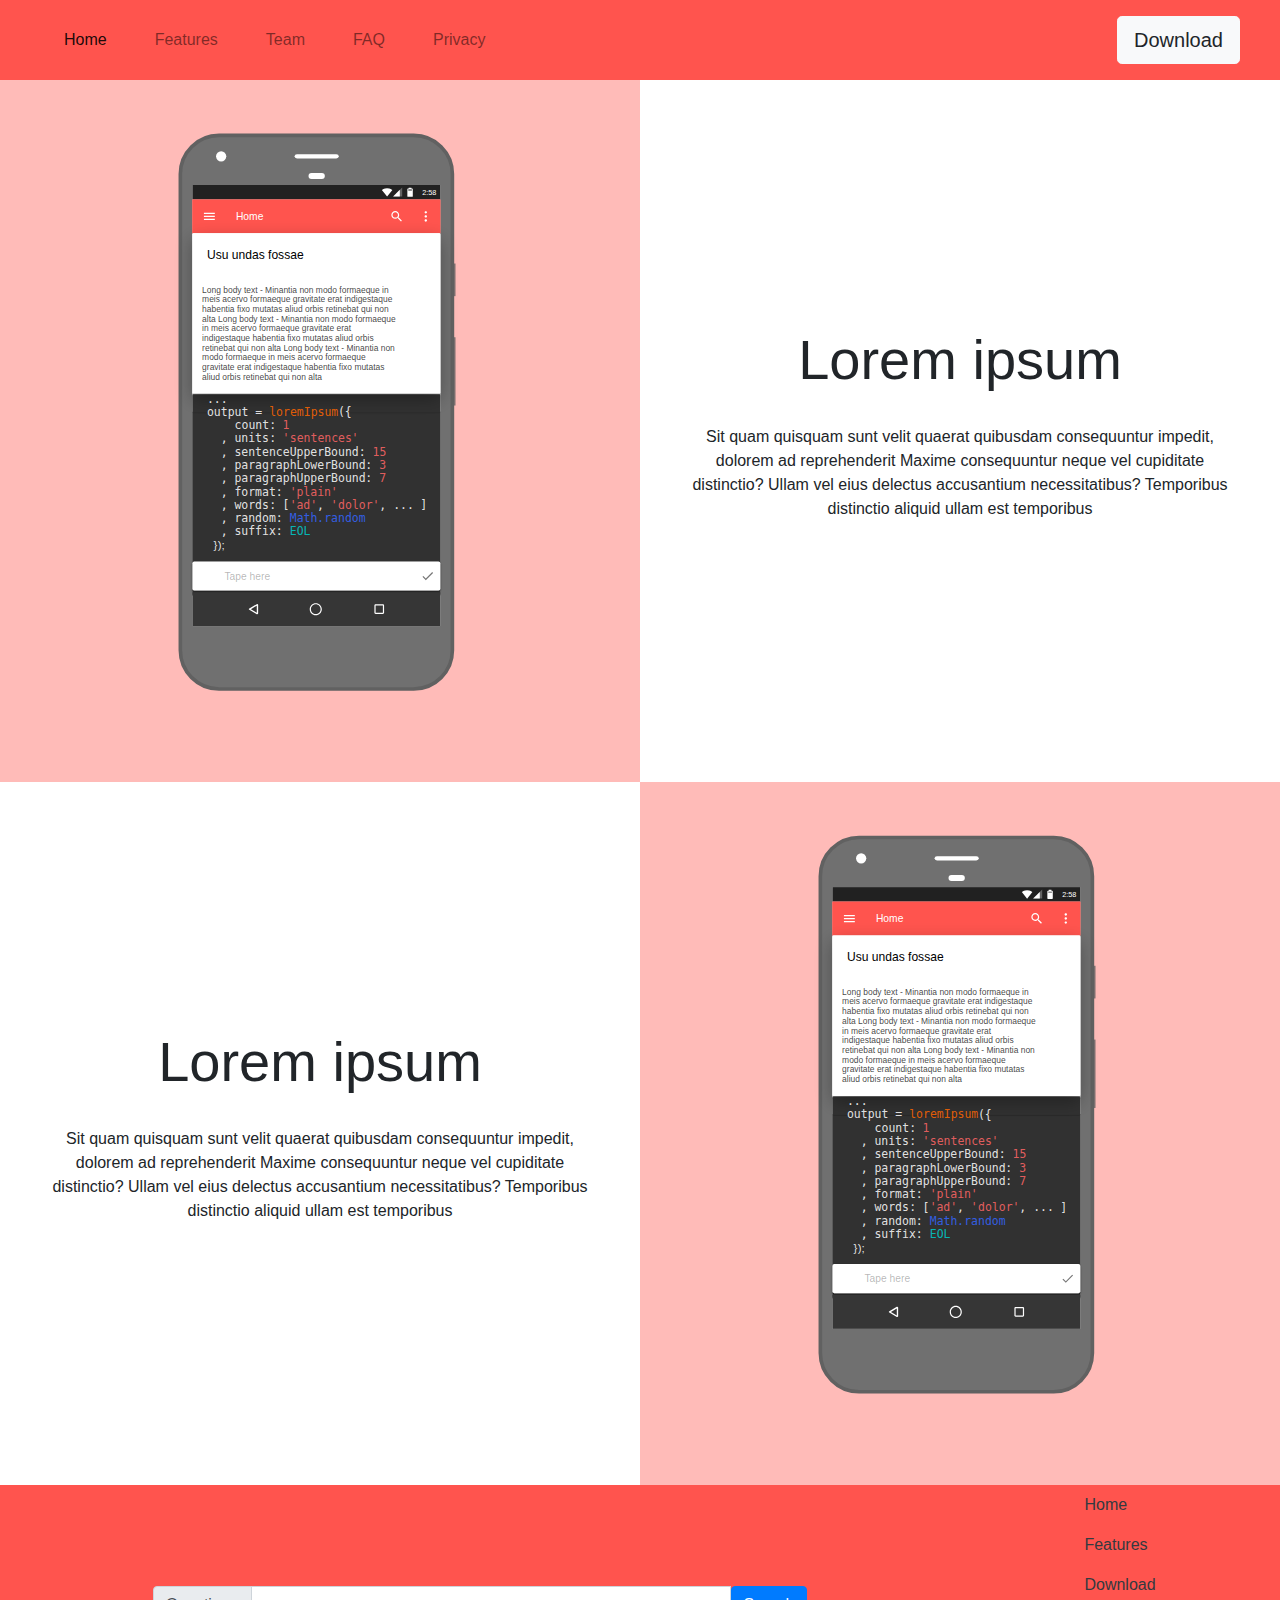
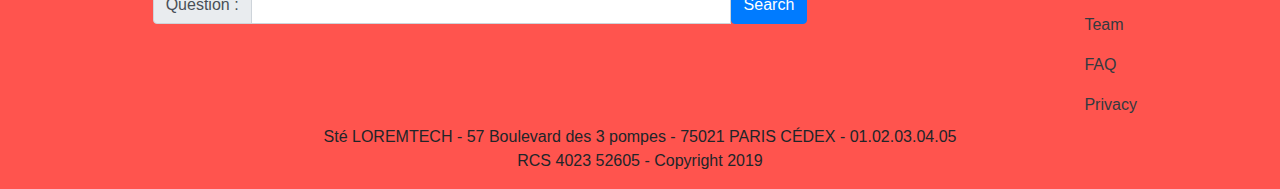
==== index.html @ 7b1ad4ee "try fix responsives" ====
<!DOCTYPE html>
<html lang="en">
  <head>
    <meta charset="UTF-8">
    <meta name="viewport" content="width=device-width, initial-scale=1">
    <link rel="stylesheet" href="css/style.css" type="text/css" media="all">
    <link rel="stylesheet" href="css/bootstrap.css" type="text/css" media="all">
    <link rel="stylesheet" href="https://use.fontawesome.com/releases/v5.6.3/css/all.css" integrity="sha384-UHRtZLI+pbxtHCWp1t77Bi1L4ZtiqrqD80Kn4Z8NTSRyMA2Fd33n5dQ8lWUE00s/" crossorigin="anonymous">
    <title>Code me</title>
  </head>
  <body>
      <nav class="navbar navbar-expand-lg navbar-light bg-red">
        <a class="navbar-brand px-1" href="#"><i class="fab fa-connectdevelop fa-2x"></i></a>
        <button class="navbar-toggler" type="button" data-toggle="collapse" data-target="#navbarSupportedContent" aria-controls="navbarSupportedContent" aria-expanded="false" aria-label="Toggle navigation">
          <span class="navbar-toggler-icon"></span>
        </button>

        <div class="collapse navbar-collapse" id="navbarSupportedContent">
          <ul class="navbar-nav mr-auto">
            <li class="nav-item px-3 active">
              <a class="nav-link" href="#">Home <span class="sr-only">(current)</span></a>
            </li>
            <li class="nav-item px-3">
              <a class="nav-link" href="features.html">Features</a>
            </li>
            <li class="nav-item px-3">
              <a class="nav-link" href="team.html">Team</a>
            </li>
            <li class="nav-item px-3">
              <a class="nav-link" href="faq.html">FAQ</a>
            </li>
            <li class="nav-item px-3">
              <a class="nav-link" href="privacy.html">Privacy</a>
            </li>
        </ul>
            <ul class="navbar-nav ml-auto">
              <li class="nav-item px-2">
                <a class="nav-link" href="#">
                  <i class="fab fa-twitter fa-lg"></i>
                </a>
              </li>
              <li class="nav-item px-2">
                <a class="nav-link" href="#">
                  <i class="fab fa-facebook-f fa-lg"></i>
                </a>
              </li>
              <li class="nav-item px-2">
                <a class="nav-link" href="#">
                  <i class="fab fa-github fa-lg"></i>
                </a>
              </li>
            </ul>
              <ul class="navbar-nav">
                <li class="nav-item px-3">
                  <a class="nav-link" href="download.html">
                    <button type="button" class="btn btn-light btn-lg">Download</button>
                  </a>
                </li>
              </ul>
        </div>
      </nav>
    <div class="container-fluid">
      <div class="row">
        <article class="col-md-6 d-flex justify-content-center section__article-phone-img">
          <img src="img/shema-mobile.svg" class="w-75 img-fluid mt-4 " alt=""/>
        </article>
        <article class="col-md-6 py-sm-5 d-flex justify-content-center flex-column align-items-center section__article-phone-sub">
          <h2 class="text-center pb-4 display-4">Lorem ipsum</h2>
          <p class="text-center px-5">
  Sit quam quisquam sunt velit quaerat quibusdam consequuntur impedit, dolorem ad reprehenderit Maxime consequuntur neque vel cupiditate distinctio? Ullam vel eius delectus accusantium necessitatibus? Temporibus distinctio aliquid ullam est temporibus
</p>
        </article>
      <div class="row flex-column-reverse flex-md-row flex-lg-row flex-xl-row">
        <article class="col-md-6 py-sm-5 d-flex justify-content-center flex-column align-items-center section__article-phone-sub">
          <h2 class="text-center pb-4 display-4">Lorem ipsum</h2>
          <p class="text-center px-5">
  Sit quam quisquam sunt velit quaerat quibusdam consequuntur impedit, dolorem ad reprehenderit Maxime consequuntur neque vel cupiditate distinctio? Ullam vel eius delectus accusantium necessitatibus? Temporibus distinctio aliquid ullam est temporibus
</p>
        </article>
        <article class="col-md-6 d-flex justify-content-center section__article-phone-img">
          <img src="img/shema-mobile.svg" class="w-75 img-fluid mt-4 " alt=""/>
        </article>

      </div>
    </div>
		<div class="row bg-red footer-david align-items-center">
			<div class="col-xl-9 col-lg-9 col-md-12 col-sm-12 col-xs-12">	
				<!-- QUESTION ++++++++++++++++++++++++++++++++++++++++++++++++++++++++++++++++++++++++++++++ -->
				<div class="input-group d-flex justify-content-center">
					<div class="input-group-prepend">
						<span class="input-group-text" id="inputGroup-sizing-default">Question : </span>
					</div>
					<input type="text" class="form-control input-david col-xl-6 col-lg-6 col-md-6 col-sm-6 col-xs-6" aria-label="Sizing example input" aria-describedby="inputGroup-sizing-default">
					<button type="button" class="btn btn-primary">Search</button>
				</div>
			</div>
			<!-- LINKS OF NAVIGATION +++++++++++++++++++++++++++++++++++++++++++++++++++++++++++++++++++++ -->
			<div class="col-xl-3 col-lg-3 col-md-12 col-sm-12 col-xs-12 d-flex justify-content-center align-items-center menu-footer-david">
				<nav class="nav flex-column">
					<a class="nav-link text-dark" title="Home" href="./index.html">Home</a>
					<a class="nav-link text-dark" title="Features" href="./features.html">Features</a>
					<a class="nav-link text-dark" title="Download" href="./download.html">Download</a>
					<a class="nav-link text-dark" title="Team" href="./team.html">Team</a>
					<a class="nav-link text-dark" title="FAQ" href="./faq.html">FAQ</a>
					<a class="nav-link text-dark" title="Privacy" href="./privacy.html">Privacy</a>
				</nav>
			</div>
		</div>

		<!-- FOOTER : ADDRESS COMPANY ++++++++++++++++++++++++++++++++++++++++++++++++++++++++++++++++++ -->
		<div class="row bg-red address-david">
			<p class="col-xl-12 col-lg-12 col-md-12 col-sm-12 col-xs-12 text-center justify-content-center">Sté LOREMTECH - 57 Boulevard des 3 pompes - 75021 PARIS CÉDEX - 01.02.03.04.05<br />RCS 4023 52605 - Copyright 2019</p>
		</div>
  </body>
</html>
---- css/style.css ----
.fa-connectdevelop {
  font-size: 3rem;
}

.section__article-phone-img {
  background-color: rgba(255, 84, 78, 0.4);
}

.nopadding {
   padding: 0 !important;
   margin: 0 !important;
}
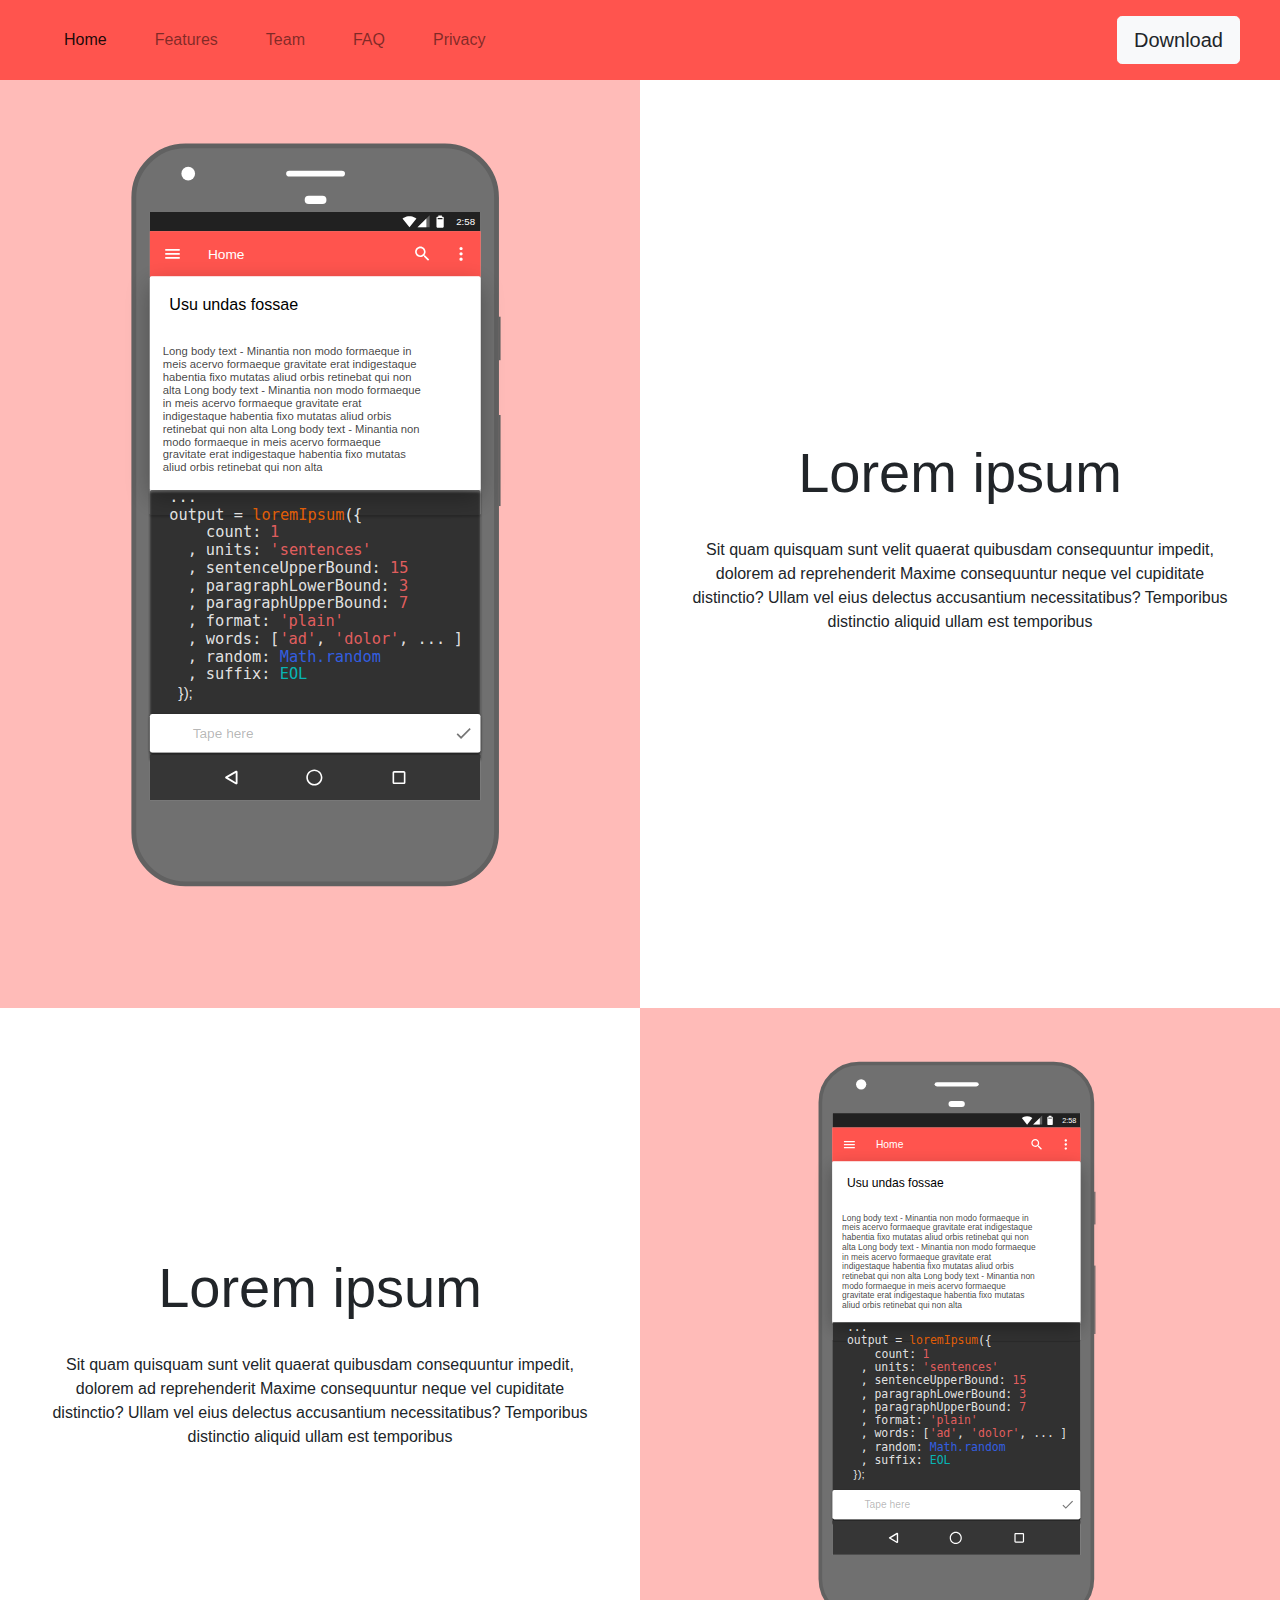
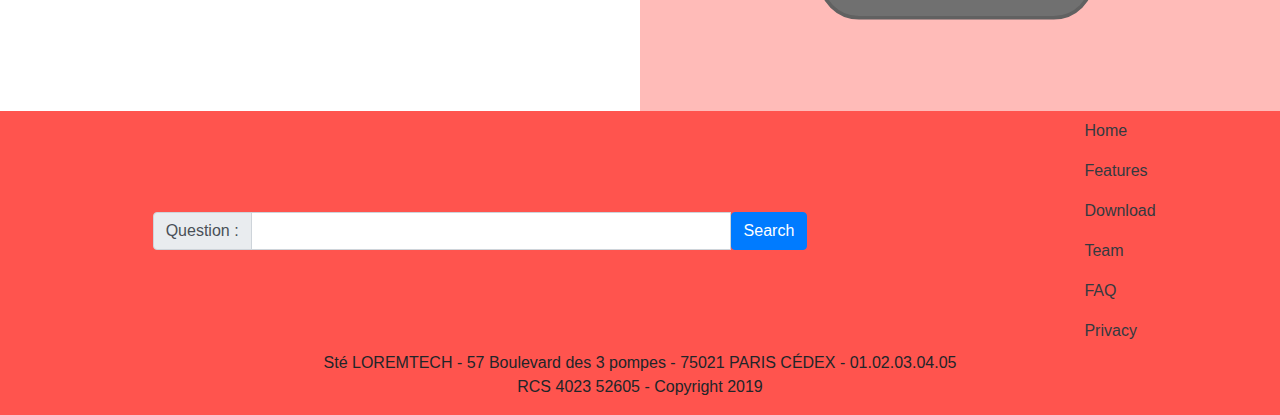
==== commit e361ce50: "try fix responsives img shema mobile" ====
--- a/index.html
+++ b/index.html
@@ -62,7 +62,7 @@
     <div class="container-fluid">
       <div class="row">
         <article class="col-md-6 d-flex justify-content-center section__article-phone-img">
-          <img src="img/shema-mobile.svg" class="w-75 img-fluid mt-4 " alt=""/>
+          <img src="img/shema-mobile.svg" class="w-100 img-fluid mt-4" alt=""/>
         </article>
         <article class="col-md-6 py-sm-5 d-flex justify-content-center flex-column align-items-center section__article-phone-sub">
           <h2 class="text-center pb-4 display-4">Lorem ipsum</h2>
@@ -78,7 +78,7 @@
 </p>
         </article>
         <article class="col-md-6 d-flex justify-content-center section__article-phone-img">
-          <img src="img/shema-mobile.svg" class="w-75 img-fluid mt-4 " alt=""/>
+          <img src="img/shema-mobile.svg" class="w-75 img-fluid mt-4 shema " alt=""/>
         </article>
 
       </div>
--- a/css/style.css
+++ b/css/style.css
@@ -12,3 +12,4 @@
    margin: 0 !important;
 }
 
+
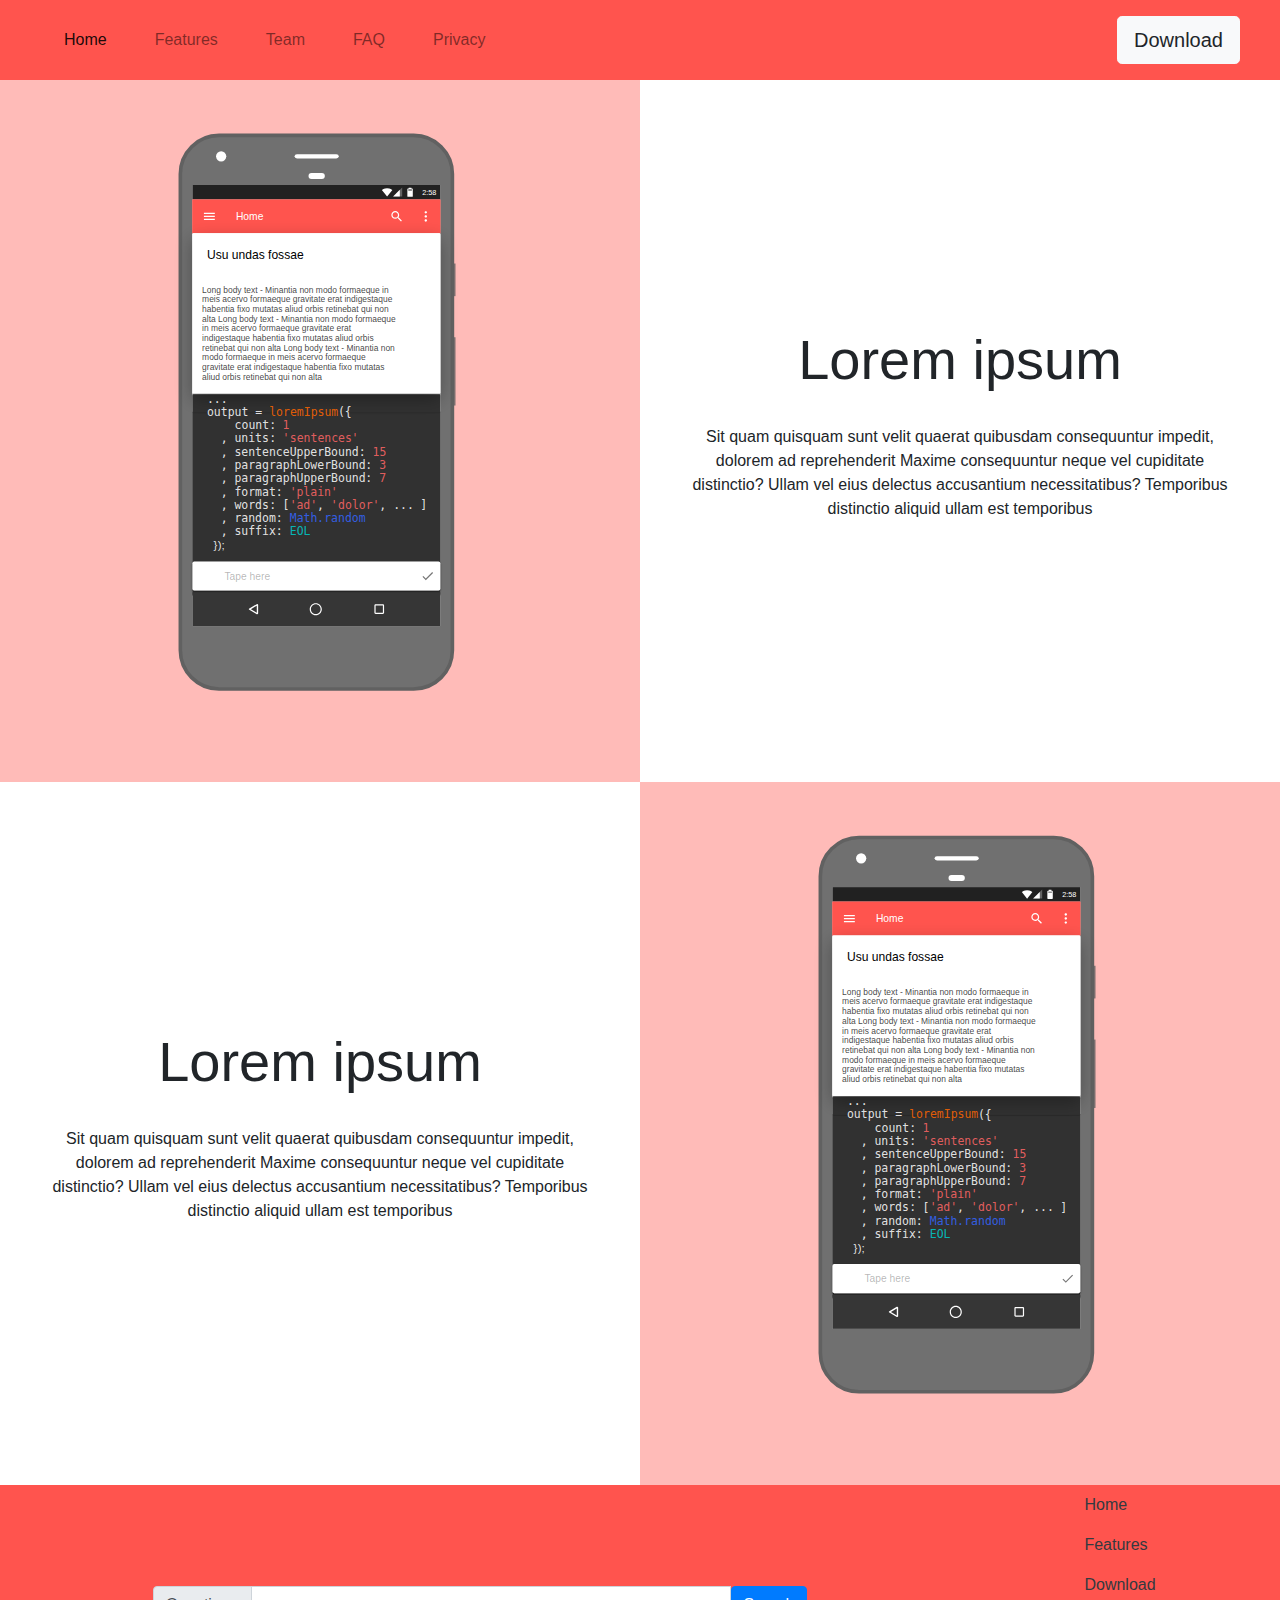
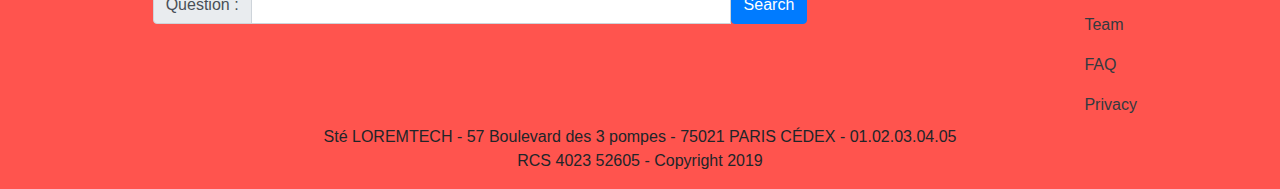
==== commit 26257d99: "try fix responsives img shema mobile" ====
--- a/index.html
+++ b/index.html
@@ -62,7 +62,8 @@
     <div class="container-fluid">
       <div class="row">
         <article class="col-md-6 d-flex justify-content-center section__article-phone-img">
-          <img src="img/shema-mobile.svg" class="w-100 img-fluid mt-4" alt=""/>
+          <img src="img/shema-mobile.svg" class="d-none d-md-block w-75 img-fluid mt-4" alt=""/>
+          <img src="img/shema-mobile.svg" class="d-sm-block d-md-none w-100 img-fluid mt-4" alt=""/>
         </article>
         <article class="col-md-6 py-sm-5 d-flex justify-content-center flex-column align-items-center section__article-phone-sub">
           <h2 class="text-center pb-4 display-4">Lorem ipsum</h2>
@@ -78,7 +79,8 @@
 </p>
         </article>
         <article class="col-md-6 d-flex justify-content-center section__article-phone-img">
-          <img src="img/shema-mobile.svg" class="w-75 img-fluid mt-4 shema " alt=""/>
+          <img src="img/shema-mobile.svg" class="d-none d-md-block w-75 img-fluid mt-4" alt=""/>
+          <img src="img/shema-mobile.svg" class="d-sm-block d-md-none w-100 img-fluid mt-4" alt=""/>
         </article>
 
       </div>
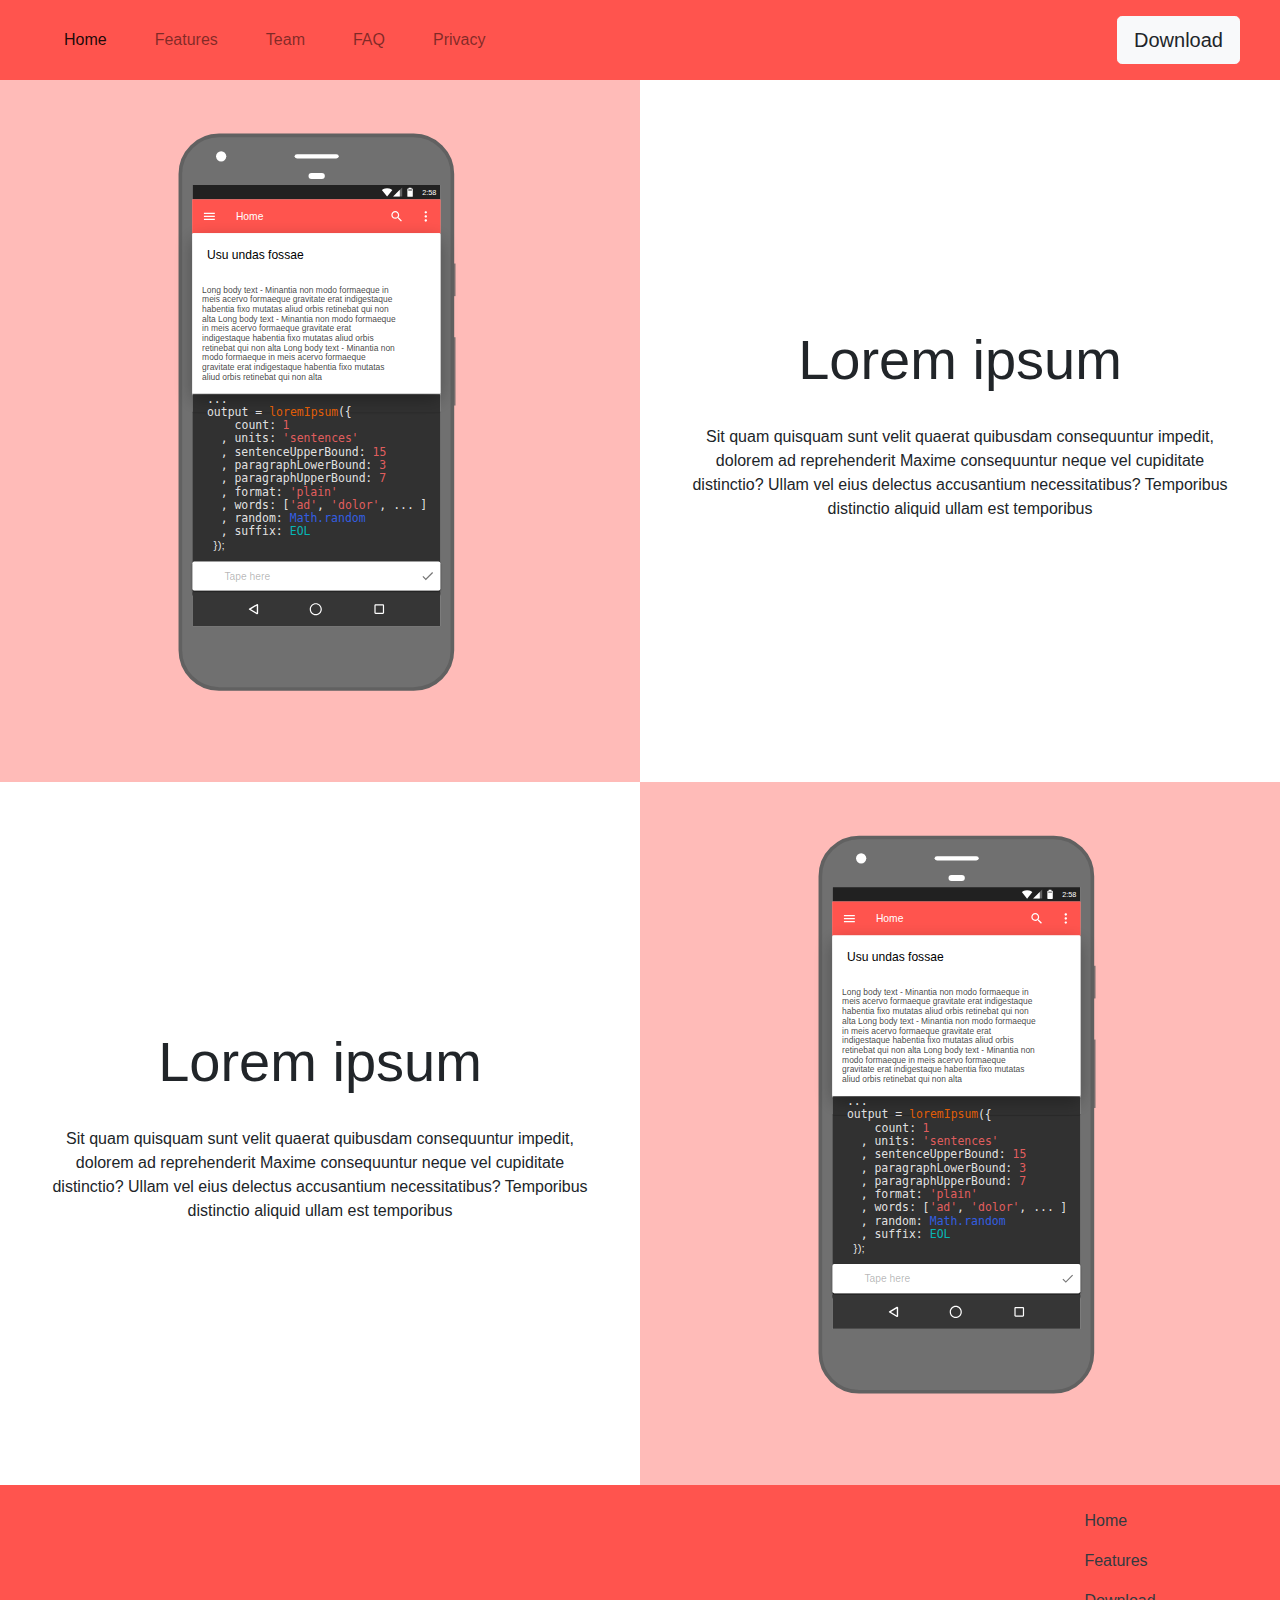
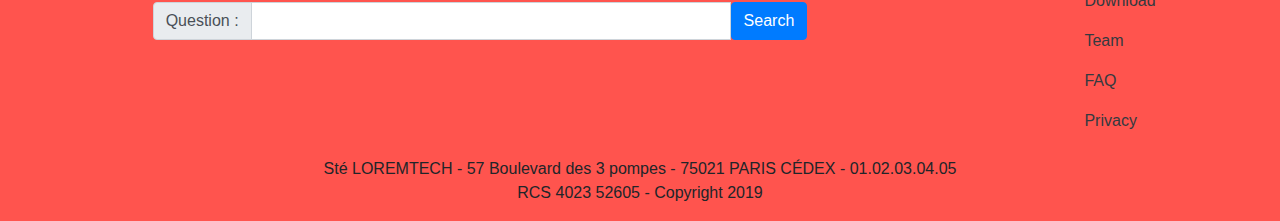
==== commit ca3762d0: "add padding and margin footer" ====
--- a/index.html
+++ b/index.html
@@ -18,7 +18,7 @@
         <div class="collapse navbar-collapse" id="navbarSupportedContent">
           <ul class="navbar-nav mr-auto">
             <li class="nav-item px-3 active">
-              <a class="nav-link" href="#">Home <span class="sr-only">(current)</span></a>
+              <a class="nav-link" href="index.html">Home <span class="sr-only">(current)</span></a>
             </li>
             <li class="nav-item px-3">
               <a class="nav-link" href="features.html">Features</a>
@@ -86,7 +86,7 @@
       </div>
     </div>
 		<div class="row bg-red footer-david align-items-center">
-			<div class="col-xl-9 col-lg-9 col-md-12 col-sm-12 col-xs-12">	
+			<div class="col-xl-9 col-lg-9 col-md-12 col-sm-12 col-xs-12 my-sm-3">	
 				<!-- QUESTION ++++++++++++++++++++++++++++++++++++++++++++++++++++++++++++++++++++++++++++++ -->
 				<div class="input-group d-flex justify-content-center">
 					<div class="input-group-prepend">
@@ -97,7 +97,7 @@
 				</div>
 			</div>
 			<!-- LINKS OF NAVIGATION +++++++++++++++++++++++++++++++++++++++++++++++++++++++++++++++++++++ -->
-			<div class="col-xl-3 col-lg-3 col-md-12 col-sm-12 col-xs-12 d-flex justify-content-center align-items-center menu-footer-david">
+			<div class="col-xl-3 col-lg-3 col-md-12 col-sm-12 col-xs-12 d-flex justify-content-center align-items-center menu-footer-david py-sm-3">
 				<nav class="nav flex-column">
 					<a class="nav-link text-dark" title="Home" href="./index.html">Home</a>
 					<a class="nav-link text-dark" title="Features" href="./features.html">Features</a>
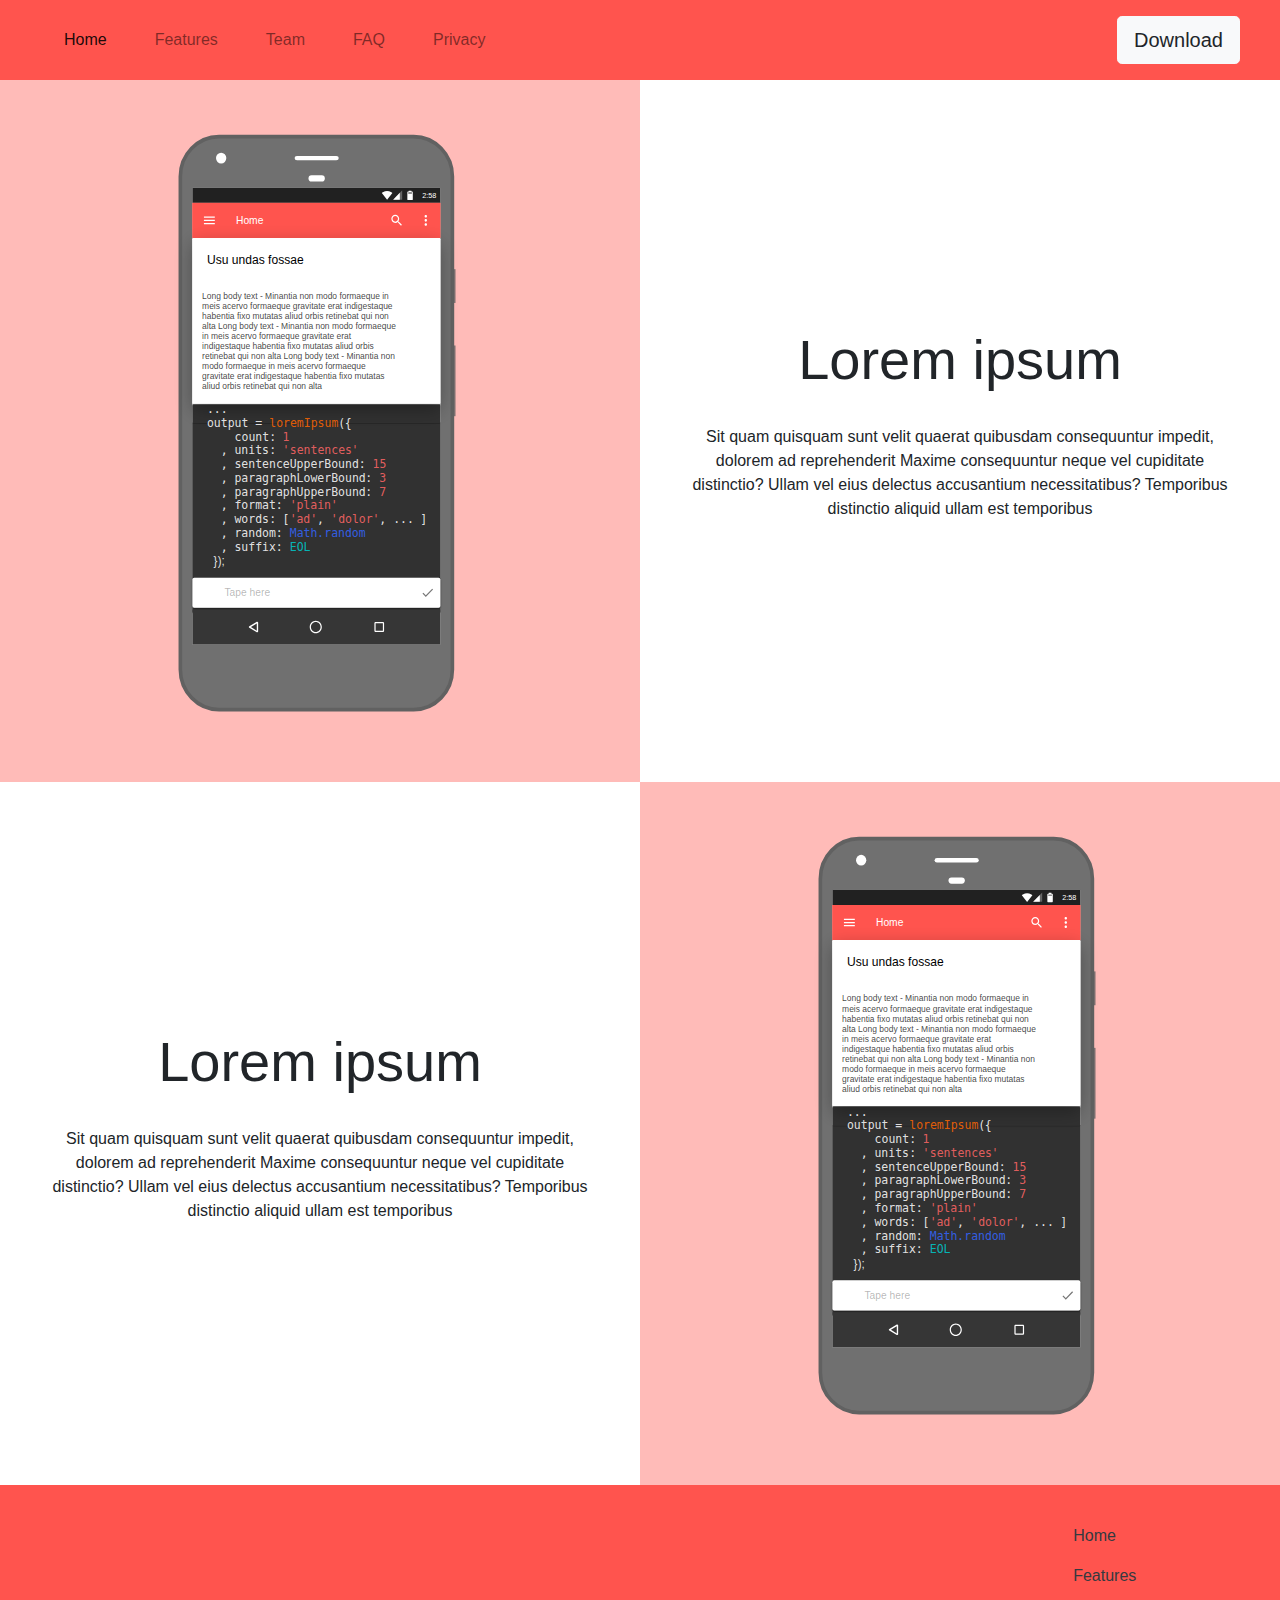
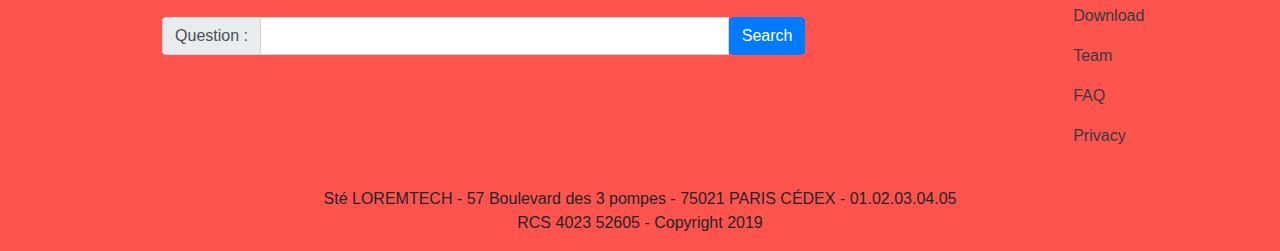
==== commit 812fc3ab: "padding footer" ====
--- a/index.html
+++ b/index.html
@@ -85,7 +85,7 @@
 
       </div>
     </div>
-		<div class="row bg-red footer-david align-items-center">
+		<div class="row bg-red page-footer align-items-center">
 			<div class="col-xl-9 col-lg-9 col-md-12 col-sm-12 col-xs-12 my-sm-3">	
 				<!-- QUESTION ++++++++++++++++++++++++++++++++++++++++++++++++++++++++++++++++++++++++++++++ -->
 				<div class="input-group d-flex justify-content-center">
@@ -97,7 +97,7 @@
 				</div>
 			</div>
 			<!-- LINKS OF NAVIGATION +++++++++++++++++++++++++++++++++++++++++++++++++++++++++++++++++++++ -->
-			<div class="col-xl-3 col-lg-3 col-md-12 col-sm-12 col-xs-12 d-flex justify-content-center align-items-center menu-footer-david py-sm-3">
+			<div class="col-xl-3 col-lg-3 col-md-12 col-sm-12 col-xs-12 d-flex justify-content-center align-items-center py-sm-3">
 				<nav class="nav flex-column">
 					<a class="nav-link text-dark" title="Home" href="./index.html">Home</a>
 					<a class="nav-link text-dark" title="Features" href="./features.html">Features</a>
@@ -114,4 +114,8 @@
 			<p class="col-xl-12 col-lg-12 col-md-12 col-sm-12 col-xs-12 text-center justify-content-center">Sté LOREMTECH - 57 Boulevard des 3 pompes - 75021 PARIS CÉDEX - 01.02.03.04.05<br />RCS 4023 52605 - Copyright 2019</p>
 		</div>
   </body>
+		<!-- ++-[ JAVASCRIPT ]-+++++++++++++++++++++++++++++++++++++++++++++++++++++++++++++++++++++++++ -->
+		<script src="https://code.jquery.com/jquery-3.3.1.slim.min.js" integrity="sha384-q8i/X+965DzO0rT7abK41JStQIAqVgRVzpbzo5smXKp4YfRvH+8abtTE1Pi6jizo" crossorigin="anonymous"></script>
+		<script src="https://cdnjs.cloudflare.com/ajax/libs/popper.js/1.14.6/umd/popper.min.js" integrity="sha384-wHAiFfRlMFy6i5SRaxvfOCifBUQy1xHdJ/yoi7FRNXMRBu5WHdZYu1hA6ZOblgut" crossorigin="anonymous"></script>
+		<script src="https://stackpath.bootstrapcdn.com/bootstrap/4.2.1/js/bootstrap.min.js" integrity="sha384-B0UglyR+jN6CkvvICOB2joaf5I4l3gm9GU6Hc1og6Ls7i6U/mkkaduKaBhlAXv9k" crossorigin="anonymous"></script>
 </html>
--- a/css/style.css
+++ b/css/style.css
@@ -12,4 +12,291 @@
    margin: 0 !important;
 }
 
-
+/* ++++++++++++++++++++++++++++++++++++++++++++++++++++++++ */
+/* ---[ DAVID'S STYLES BELOW ]----------------------------- */
+
+/* +++-[ HEADER ]-+++++++++++++++++++++++++++++++++++++++ */
+.page-title {
+	margin: 30px 0 50px 0;
+	text-align: center;
+}
+
+/* +++-[ team.html -> alveol ]-++++++++++++++++++++++++++ */
+
+.alveole {
+	display: grid;
+	grid-template: 260px 116px 261px / repeat(3, 250px);
+	
+	justify-content: center;
+	align-content: center;
+
+	align-items: center;
+	justify-items: center;
+}
+
+.fig1 {
+	grid-area: 1 / 1 / 2 / 3;
+
+
+	-webkit-clip-path: polygon(50% 0%, 100% 25%, 100% 75%, 50% 100%, 0% 75%, 0% 25%);
+	clip-path: polygon(50% 0%, 100% 25%, 100% 75%, 50% 100%, 0% 75%, 0% 25%);
+
+	font-size: 1.5rem;
+	font-weight: bold;
+	background-color: rgba(30, 205, 147, 0.5);
+	position: relative;
+
+	margin-right: -7px;
+
+}
+/*
+.fig1 {
+	color: black;
+	opacity: 0;
+}
+*/
+.figcap1 {
+	position: absolute;
+	left: 50px;
+	bottom: 100px;
+	opacity: 0;
+}
+
+.fig1, .figcap1:hover {
+	opacity: 1;
+	color: black;
+}
+
+.fig2 {
+	grid-area: 1 / 2 / 2 / 4;
+
+	-webkit-clip-path: polygon(50% 0%, 100% 25%, 100% 75%, 50% 100%, 0% 75%, 0% 25%);
+	clip-path: polygon(50% 0%, 100% 25%, 100% 75%, 50% 100%, 0% 75%, 0% 25%);
+
+	font-size: 1.5rem;
+	font-weight: bold;
+	background-color: rgba(30, 205, 147, 0.5);
+	position: relative;
+	margin-left: -7px;
+}
+
+.fig2:hover {
+	color: black;
+}
+
+.figcap2 {
+	position:absolute;
+	left: 40px;
+	bottom: 100px;
+
+}
+
+.fig3 {
+	grid-area: 2 / 1 / 3 / 2;
+
+	-webkit-clip-path: polygon(50% 0%, 100% 25%, 100% 75%, 50% 100%, 0% 75%, 0% 25%);
+	clip-path: polygon(50% 0%, 100% 25%, 100% 75%, 50% 100%, 0% 75%, 0% 25%);
+
+	font-size: 1.5rem;
+	font-weight: bold;
+	background-color: rgba(30, 205, 147, 0.5);
+	position: relative;
+	margin-right: -52px;
+	margin-top: 26px;
+}
+
+.fig3:hover {
+	color: black;
+}
+
+.figcap3 {
+	position:absolute;
+	left: 30px;
+	bottom: 100px;
+
+}
+
+.fig4 {
+	grid-area: 2 / 3 / 3 / 4;
+
+	-webkit-clip-path: polygon(50% 0%, 100% 25%, 100% 75%, 50% 100%, 0% 75%, 0% 25%);
+	clip-path: polygon(50% 0%, 100% 25%, 100% 75%, 50% 100%, 0% 75%, 0% 25%);
+
+	font-size: 1.5rem;
+	font-weight: bold;
+	background-color: rgba(30, 205, 147, 0.5);
+	position: relative;
+	margin-left: -52px;
+	margin-top: 26px;
+}
+
+.fig4:hover {
+	color: black;
+}
+
+.figcap4 {
+	position:absolute;
+	left: 30px;
+	bottom: 100px;
+
+}
+
+.fig5 {
+	grid-area: 3 / 1 / 4 / 3;
+
+	-webkit-clip-path: polygon(50% 0%, 100% 25%, 100% 75%, 50% 100%, 0% 75%, 0% 25%);
+	clip-path: polygon(50% 0%, 100% 25%, 100% 75%, 50% 100%, 0% 75%, 0% 25%);
+
+	font-size: 1.5rem;
+	font-weight: bold;
+	background-color: rgba(30, 205, 147, 0.5);
+	position: relative;
+
+	margin-top: 29px;
+	margin-right: -7px;
+}
+
+.fig5:hover {
+	color: black;
+}
+
+.figcap5 {
+	position:absolute;
+	left: 30px;
+	bottom: 100px;
+
+}
+
+.fig6 {
+	grid-area: 3 / 2 / 4 / 4;
+
+	-webkit-clip-path: polygon(50% 0%, 100% 25%, 100% 75%, 50% 100%, 0% 75%, 0% 25%);
+	clip-path: polygon(50% 0%, 100% 25%, 100% 75%, 50% 100%, 0% 75%, 0% 25%);
+
+	font-size: 1.5rem;
+	font-weight: bold;
+	background-color: rgba(30, 205, 147, 0.5);
+	position: relative;
+
+	margin-top: 29px;
+	margin-left: -7px;
+}
+
+.fig6:hover {
+	color: black;
+}
+
+.figcap6 {
+	position:absolute;
+	left: 40px;
+	bottom: 100px;
+
+}
+.img1 {
+	-webkit-clip-path: polygon(50% 0%, 100% 25%, 100% 75%, 50% 100%, 0% 75%, 0% 25%);
+	clip-path: polygon(50% 0%, 100% 25%, 100% 75%, 50% 100%, 0% 75%, 0% 25%);
+}
+
+.img1:hover {
+	-webkit-filter: opacity(30%); /* Safari 6.0 - 9.0 */
+  filter: opacity(30%);
+}
+
+.img1, .figcap1 {
+	transition: all .70s ease;
+}
+
+.img2 {
+	-webkit-clip-path: polygon(50% 0%, 100% 25%, 100% 75%, 50% 100%, 0% 75%, 0% 25%);
+	clip-path: polygon(50% 0%, 100% 25%, 100% 75%, 50% 100%, 0% 75%, 0% 25%);
+}
+
+.img2:hover {
+	-webkit-filter: opacity(30%); /* Safari 6.0 - 9.0 */
+  filter: opacity(30%);
+}
+
+.img2, .figcap2 {
+	transition: all .70s ease;
+}
+
+.img3 {
+	-webkit-clip-path: polygon(50% 0%, 100% 25%, 100% 75%, 50% 100%, 0% 75%, 0% 25%);
+	clip-path: polygon(50% 0%, 100% 25%, 100% 75%, 50% 100%, 0% 75%, 0% 25%);
+}
+
+.img3:hover {
+	-webkit-filter: opacity(30%); /* Safari 6.0 - 9.0 */
+  filter: opacity(30%);
+}
+
+.img3, .figcap3 {
+	transition: all .70s ease;
+}
+
+.img4 {
+	-webkit-clip-path: polygon(50% 0%, 100% 25%, 100% 75%, 50% 100%, 0% 75%, 0% 25%);
+	clip-path: polygon(50% 0%, 100% 25%, 100% 75%, 50% 100%, 0% 75%, 0% 25%);
+}
+
+.img4:hover {
+	-webkit-filter: opacity(30%); /* Safari 6.0 - 9.0 */
+  filter: opacity(30%);
+}
+
+.img4, .figcap4 {
+	transition: all .70s ease;
+}
+
+.img5 {
+	-webkit-clip-path: polygon(50% 0%, 100% 25%, 100% 75%, 50% 100%, 0% 75%, 0% 25%);
+	clip-path: polygon(50% 0%, 100% 25%, 100% 75%, 50% 100%, 0% 75%, 0% 25%);
+}
+
+.img5:hover {
+	-webkit-filter: opacity(30%); /* Safari 6.0 - 9.0 */
+  filter: opacity(30%);
+}
+
+.img5, .figcap5 {
+	transition: all .70s ease;
+}
+
+.
+.img6 {
+	-webkit-clip-path: polygon(50% 0%, 100% 25%, 100% 75%, 50% 100%, 0% 75%, 0% 25%);
+	clip-path: polygon(50% 0%, 100% 25%, 100% 75%, 50% 100%, 0% 75%, 0% 25%);
+}
+
+.img6:hover {
+	-webkit-filter: opacity(30%); /* Safari 6.0 - 9.0 */
+  filter: opacity(30%);
+}
+
+.img6, .figcap6 {
+	transition: all .70s ease;
+}
+
+
+/* +++-[ DIVERS ]-+++++++++++++++++++++++++++++++++++++++ */
+.margin-before-footer {
+	margin: 150px;
+}
+
+.line-david {
+	line-height: 2;
+}
+
+/* +++-[ FOOTER ]-+++++++++++++++++++++++++++++++++++++++ */
+.page-footer {
+	display: flex;
+	padding: 15px;
+}
+
+.input__width-w10 {
+	width: 10px;
+}
+.page-footer__address {
+	font-size: 0.8rem;
+	height: 100px;
+}
